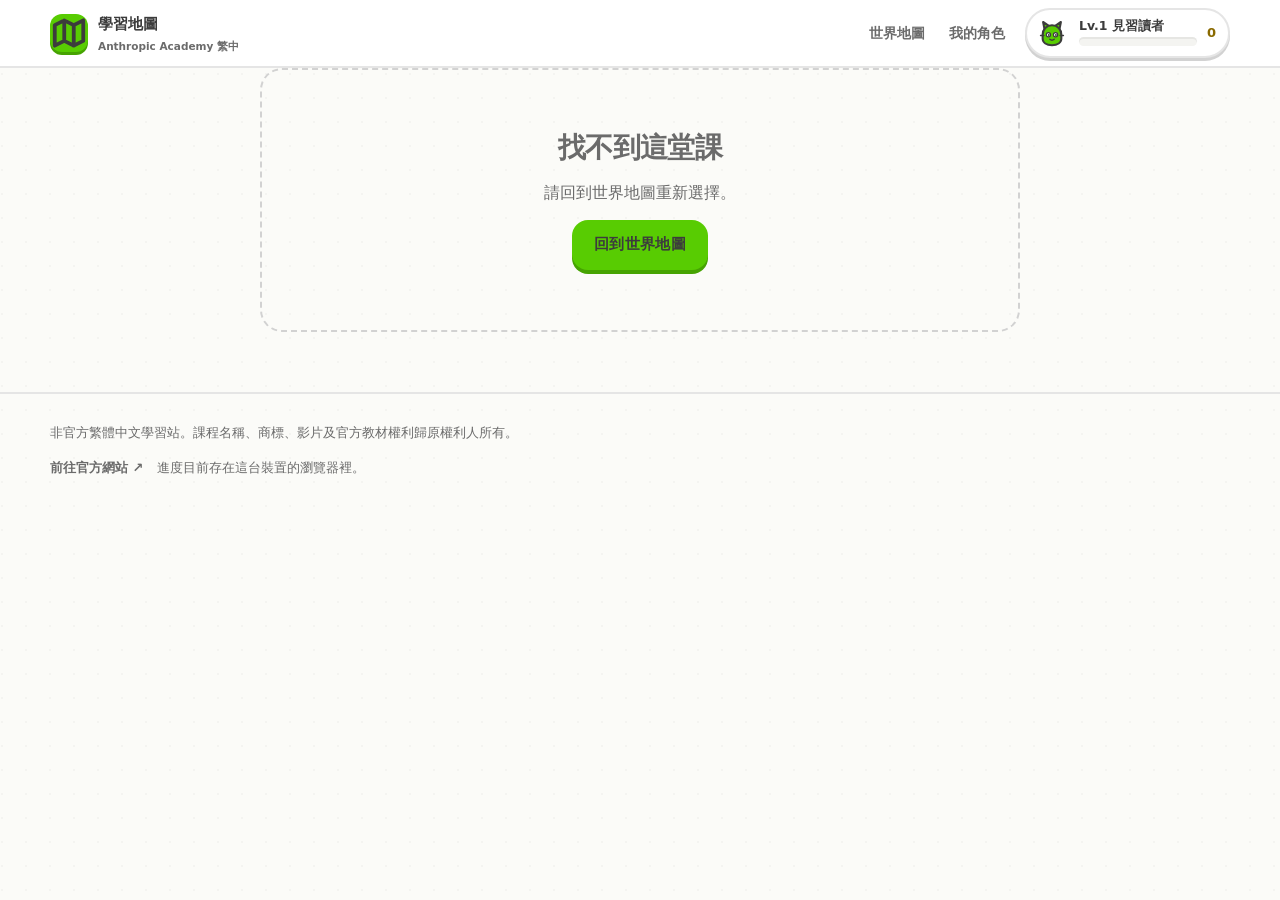
==== lesson.html @ 1c88b688 "Phase 1：遊戲化學習地圖（世界地圖 → 島嶼路徑 → 課堂卡片流） 把 Anthropic Academy 的 20 門課做成遊戲化的繁中學習系統。純靜態、 無建置流程、原生 ES module" ====
<!doctype html>
<html lang="zh-Hant">
<head>
  <meta charset="utf-8">
  <meta name="viewport" content="width=device-width, initial-scale=1">
  <title>課堂｜Anthropic Academy 繁中</title>
  <meta name="description" content="一堂課的繁體中文重點，拆成一張張卡片推進。">
  <link rel="icon" href="public/favicon.svg">
  <link rel="stylesheet" href="styles/tokens.css">
  <link rel="stylesheet" href="styles/base.css">
  <link rel="stylesheet" href="styles/ui.css">
  <link rel="stylesheet" href="styles/map.css">
</head>
<body>
  <a class="skip" href="#main">跳到主要內容</a>
  <header class="hud" id="hud"></header>

  <main id="main">
    <div class="wrap wrap--narrow">
      <div id="head"></div>
      <section class="flow" id="flow" aria-label="課堂卡片"></section>
      <section id="after"></section>
      <div id="error" hidden>
        <div class="blank">
          <h2>找不到這堂課</h2>
          <p>請回到世界地圖重新選擇。</p>
          <a class="btn" href="index.html">回到世界地圖</a>
        </div>
      </div>
    </div>
  </main>

  <footer class="foot" id="foot"></footer>

  <script src="content/courses.js"></script>
  <script src="content/catalogs.js"></script>
  <script src="content/official.js"></script>
  <script src="content/route.js"></script>
  <!-- 只有這一頁需要逐課筆記內容 -->
  <script src="content/notes.js"></script>
  <script type="module" src="app/boot-lesson.js"></script>
</body>
</html>
---- styles/tokens.css ----
/*
 * styles/tokens.css — 設計變數
 *
 * 設計概念：「桌遊紙盒」。每個可互動的東西都是一顆實體遊戲棋子——
 * 有厚度、按下去會壓縮、放在一塊印刷過的紙板上。所以幾乎每個元件都有
 * 一個 --edge（底緣厚度）而不是傳統的柔和陰影。
 *
 * ⚠ 對比度規則（這組高彩度色最容易踩的坑）
 *   #58CC02 / #FFC800 / #1CB0F6 / #CE82FF 在白底上都遠低於 AA 的 4.5:1。
 *   → 彩色只用於「填色、邊框、進度條、圖示」
 *   → 文字一律用 --ink，彩底上的文字用白色
 *   → 真的需要彩色文字時，只能用下面 *-text 那一組（全部實測 ≥4.9:1）
 */

:root {
  color-scheme: light;

  /* ── 主色：填色用 ───────────────────────────────────────── */
  --green:        #58CC02;
  --green-edge:   #46A302;   /* 底緣：主色壓暗約 18% */
  --green-soft:   #E8FCD4;
  --green-text:   #367C00;   /* 5.2:1 on white */

  --blue:         #1CB0F6;
  --blue-edge:    #1490CC;
  --blue-soft:    #DDF4FF;
  --blue-text:    #0A6E9E;   /* 5.4:1 */

  --gold:         #FFC800;
  --gold-edge:    #D9A400;
  --gold-soft:    #FFF6D6;
  --gold-text:    #8A6A00;   /* 4.9:1 */

  --coral:        #FF4B4B;
  --coral-edge:   #D93B3B;
  --coral-soft:   #FFE6E6;
  --coral-text:   #D62828;   /* 5.0:1 */

  --purple:       #CE82FF;
  --purple-edge:  #A85FD6;
  --purple-soft:  #F5E9FF;
  --purple-text:  #7B2FBE;   /* 7.1:1 */

  /* ── 彩底上的前景色 ────────────────────────────────────────
     全站規則：**彩底上的文字與圖示一律用深色，不用白色。**
     白字在這組高彩度色上全部不合格（白 on #58CC02 只有 2.09:1），
     而深墨反而過關（--ink on #58CC02 = 5.1:1、on #1CB0F6 = 4.5:1）。
     只有下面兩個「刻意壓暗」的填色才配白字。 */
  --on-tint:      var(--ink);   /* 綠／藍底上的文字 */
  --on-gold:      #4A3800;      /* 金底上的文字，7.3:1 */
  --coral-btn:    #E03131;      /* 壓暗的珊瑚，配白字 4.6:1 */
  --purple-btn:   #9B4DD6;      /* 壓暗的紫，配白字 4.7:1 */

  /* ── 中性 ──────────────────────────────────────────────── */
  --ink:          #3C3C3C;   /* 11.0:1 — 所有正文 */
  --ink-soft:     #6B6B6B;   /* 5.1:1 — 次要文字，仍過 AA */
  /* 只用於裝飾與 disabled 控制項（WCAG 1.4.3 對停用元件有豁免）。
     絕對不要拿來畫承載資訊的文字或圖示——它在白底上只有約 2:1。
     承載資訊的次要文字一律用 --ink-soft。 */
  --ink-faint:    #AFAFAF;
  --line:         #E5E5E5;
  --line-edge:    #D2D2D2;
  --bg:           #FFFFFF;
  --bg-board:     #FBFBF8;   /* 紙板底，比純白暖一點 */
  --bg-sunk:      #F4F4F1;

  /* ── 形狀 ──────────────────────────────────────────────── */
  --r-sm:   10px;
  --r:      16px;
  --r-lg:   22px;
  --r-xl:   28px;
  --r-pill: 999px;

  --edge:      4px;   /* 標準底緣厚度 */
  --edge-thin: 3px;
  --edge-thick:6px;

  --bw: 2px;          /* 描邊寬度 */

  /* ── 尺寸 ──────────────────────────────────────────────── */
  --node:      56px;
  --node-sm:   48px;
  --avatar:    46px;
  --tap:       44px;  /* 最小觸控目標 */

  /* ── 動態 ──────────────────────────────────────────────── */
  --t-fast:   120ms;
  --t:        200ms;
  --t-slow:   380ms;
  --ease:     cubic-bezier(.2, .8, .3, 1);
  --ease-pop: cubic-bezier(.34, 1.56, .64, 1);   /* 帶一點 overshoot */

  /* ── 層級 ──────────────────────────────────────────────── */
  --z-board:  1;
  --z-node:   2;
  --z-avatar: 3;
  --z-hud:    20;
  --z-sheet:  40;
  --z-toast:  60;

  /* ── 字體 ──────────────────────────────────────────────
     CJK 網頁字體動輒好幾 MB，這個站堅持零外部請求，所以走系統堆疊。
     識別度靠字重、字距與數字處理，不靠字體本身。 */
  --font: "Noto Sans TC", "PingFang TC", "Microsoft JhengHei",
          "Hiragino Sans GB", system-ui, sans-serif;
  /* 數字是這個遊戲的語言（XP、等級、x/y），給它等寬與獨立字級 */
  --font-num: ui-rounded, "SF Pro Rounded", "Segoe UI Variable Display",
              var(--font);
}

/* 紙板底紋：內嵌 data-URI，約 190 bytes，不產生任何網路請求。
   一個 24px 的點陣，透明度極低——存在感要到「幾乎看不到」的程度。 */
:root {
  --grain: url("data:image/svg+xml,%3Csvg xmlns='http://www.w3.org/2000/svg' width='24' height='24'%3E%3Ccircle cx='2' cy='2' r='1' fill='%23000' opacity='.035'/%3E%3C/svg%3E");
}
---- styles/base.css ----
/* styles/base.css — 重置與基礎排版 */

*, *::before, *::after { box-sizing: border-box; }

[hidden] { display: none !important; }

html {
  -webkit-text-size-adjust: 100%;
  scroll-behavior: smooth;
}

body {
  margin: 0;
  min-height: 100dvh;
  color: var(--ink);
  background: var(--bg-board);
  background-image: var(--grain);
  font-family: var(--font);
  font-size: 16px;
  line-height: 1.7;
  /* 遊戲介面裡誤選文字很煩，但內容區必須可選 —— 見 .selectable */
  -webkit-tap-highlight-color: transparent;
}

/* 所有數字一律等寬，否則 XP 跳動時版面會抖 */
body { font-variant-numeric: tabular-nums; }

h1, h2, h3, h4 {
  margin: 0;
  font-weight: 900;
  line-height: 1.25;
  letter-spacing: -0.02em;
}
h1 { font-size: clamp(28px, 5vw, 40px); }
h2 { font-size: clamp(22px, 3.4vw, 28px); }
h3 { font-size: 18px; }

p { margin: 0; }

a { color: inherit; text-decoration: none; }

button { font: inherit; color: inherit; }

ol, ul { margin: 0; padding: 0; list-style: none; }

img, svg { display: block; max-width: 100%; }

textarea { font: inherit; }

/* 內容文字要能選取複製 */
.selectable { user-select: text; }

/* 螢幕閱讀器專用 */
.sr-only {
  position: absolute;
  width: 1px; height: 1px;
  margin: -1px; padding: 0;
  overflow: hidden;
  clip-path: inset(50%);
  white-space: nowrap;
  border: 0;
}

/* 鍵盤焦點：一定要看得見，而且要在彩色底上也看得見。
   用雙層 outline（深色內圈 + 白色外圈）確保任何背景都有對比。 */
:focus-visible {
  outline: 3px solid var(--ink);
  outline-offset: 2px;
  border-radius: var(--r-sm);
}
.on-color:focus-visible {
  outline-color: #fff;
  box-shadow: 0 0 0 6px rgba(0, 0, 0, .35);
}

/* 跳到主要內容 */
.skip {
  position: fixed;
  top: 8px; left: 8px;
  z-index: var(--z-toast);
  padding: 10px 16px;
  border-radius: var(--r-sm);
  background: var(--ink);
  color: #fff;
  font-weight: 800;
  transform: translateY(-200%);
}
.skip:focus { transform: none; }

/* ── 減少動態效果 ────────────────────────────────────────────
   一個區塊關掉全部動態。所有資訊都另有非動態的表達方式
   （走過的路段同時是實線且較粗、完成的節點有勾、建議節點有金色外圈），
   所以關掉動畫不會失去任何訊息。 */
@media (prefers-reduced-motion: reduce) {
  html { scroll-behavior: auto; }
  *, *::before, *::after {
    animation-duration: 0.001ms !important;
    animation-iteration-count: 1 !important;
    transition-duration: 0.001ms !important;
  }
}
---- styles/ui.css ----
/*
 * styles/ui.css — 元件
 *
 * 貫穿整個站的一個規則：可互動的東西有「底緣」（box-shadow: 0 Npx 0 深色），
 * 按下去時往下位移、底緣縮到 1px。這讓每個按鈕、節點、卡片都像一顆實體棋子。
 */

/* ═══ 按鈕 ═══════════════════════════════════════════════════ */
.btn {
  --bt: var(--green);
  --be: var(--green-edge);
  position: relative;
  display: inline-flex;
  align-items: center;
  justify-content: center;
  gap: 8px;
  min-height: var(--tap);
  padding: 12px 22px;
  border: 0;
  border-radius: var(--r);
  background: var(--bt);
  /* 深墨而非白字：白字在 #58CC02 / #1CB0F6 上都不到 AA 的 4.5:1（見 tokens.css）*/
  color: var(--on-tint);
  font-weight: 900;
  font-size: 15px;
  letter-spacing: .02em;
  cursor: pointer;
  box-shadow: 0 var(--edge) 0 var(--be);
  transition: transform var(--t-fast) var(--ease),
              box-shadow var(--t-fast) var(--ease),
              filter var(--t-fast) linear;
}
.btn:hover  { filter: brightness(1.07); }
.btn:active { transform: translateY(calc(var(--edge) - 1px)); box-shadow: 0 1px 0 var(--be); }
.btn[disabled] {
  --bt: var(--bg-sunk); --be: var(--line-edge);
  color: var(--ink-faint);
  cursor: not-allowed;
  filter: none;
}
.btn[disabled]:active { transform: none; box-shadow: 0 var(--edge) 0 var(--be); }

.btn--blue   { --bt: var(--blue);       --be: var(--blue-edge); }
.btn--gold   { --bt: var(--gold);       --be: var(--gold-edge);   color: var(--on-gold); }
/* 珊瑚與紫用壓暗版填色，這樣才配得上白字 */
.btn--coral  { --bt: var(--coral-btn);  --be: #B02525;  color: #fff; }
.btn--purple { --bt: var(--purple-btn); --be: #7B35B0;  color: #fff; }
.btn--ghost  {
  --bt: var(--bg); --be: var(--line-edge);
  color: var(--ink);
  border: var(--bw) solid var(--line);
  padding: 10px 20px;
}
.btn--lg  { padding: 16px 30px; font-size: 17px; --edge: var(--edge-thick); }
.btn--sm  { min-height: 36px; padding: 8px 14px; font-size: 13px; --edge: var(--edge-thin); }
.btn--block { width: 100%; }

/* ═══ 卡片 ═══════════════════════════════════════════════════ */
.card {
  border: var(--bw) solid var(--line);
  border-radius: var(--r-lg);
  background: var(--bg);
  box-shadow: 0 var(--edge) 0 var(--line-edge);
}
.card--pad { padding: clamp(18px, 3vw, 28px); }
.card--tint { border-color: currentColor; }

/* 可點的卡片：hover 抬起、active 壓下 */
a.card, button.card { display: block; text-align: left; cursor: pointer; width: 100%;
  transition: transform var(--t) var(--ease), box-shadow var(--t) var(--ease); }
a.card:hover, button.card:hover { transform: translateY(-2px); box-shadow: 0 6px 0 var(--line-edge); }
a.card:active, button.card:active { transform: translateY(2px); box-shadow: 0 1px 0 var(--line-edge); }

/* ═══ 藥丸標籤 ═══════════════════════════════════════════════ */
.pill {
  display: inline-flex;
  align-items: center;
  gap: 5px;
  padding: 4px 11px;
  border-radius: var(--r-pill);
  background: var(--bg-sunk);
  color: var(--ink-soft);
  font-size: 12px;
  font-weight: 800;
  white-space: nowrap;
}
.pill--green  { background: var(--green-soft);  color: var(--green-text); }
.pill--blue   { background: var(--blue-soft);   color: var(--blue-text); }
.pill--gold   { background: var(--gold-soft);   color: var(--gold-text); }
.pill--coral  { background: var(--coral-soft);  color: var(--coral-text); }
.pill--purple { background: var(--purple-soft); color: var(--purple-text); }

/* ═══ HUD（每頁頂端的狀態列）══════════════════════════════════ */
.hud {
  position: sticky;
  top: 0;
  z-index: var(--z-hud);
  border-bottom: var(--bw) solid var(--line);
  background: rgba(255, 255, 255, .93);
  backdrop-filter: blur(12px);
}
.hud-in {
  width: min(1180px, 100% - 32px);
  margin-inline: auto;
  min-height: 66px;
  display: flex;
  align-items: center;
  gap: 16px;
}
.hud-brand { display: inline-flex; align-items: center; gap: 10px; font-weight: 900; }
.hud-brand .logo {
  width: 38px; height: 38px;
  display: grid; place-items: center;
  border-radius: 12px;
  background: var(--green);
  box-shadow: 0 var(--edge-thin) 0 var(--green-edge);
  color: var(--on-tint);
}
.hud-brand b { font-size: 15px; letter-spacing: -.01em; }
.hud-brand small { display: block; color: var(--ink-soft); font-size: 10.5px; font-weight: 700; }
.hud-spacer { flex: 1 1 auto; }

.hud-stat { display: inline-flex; align-items: center; gap: 7px; font-weight: 900; font-size: 14px; }
.hud-stat .ico { width: 20px; height: 20px; }
.hud-stat--xp   { color: var(--gold-text); }
.hud-stat--lv   { color: var(--purple-text); }

.hud a.hud-link { color: var(--ink-soft); font-size: 13.5px; font-weight: 800; padding: 8px 4px; }
.hud a.hud-link:hover { color: var(--green-text); }

/* 我的角色（HUD 右側）*/
.hud-me {
  display: inline-flex;
  align-items: center;
  gap: 10px;
  padding: 6px 12px 6px 8px;
  border: var(--bw) solid var(--line);
  border-radius: var(--r-pill);
  background: var(--bg);
  box-shadow: 0 var(--edge-thin) 0 var(--line-edge);
  transition: transform var(--t) var(--ease), box-shadow var(--t) var(--ease);
}
.hud-me:hover  { transform: translateY(-2px); box-shadow: 0 5px 0 var(--line-edge); }
.hud-me:active { transform: translateY(2px); box-shadow: 0 1px 0 var(--line-edge); }
.hud-me-av { width: 34px; height: 34px; flex: 0 0 auto; }
.hud-me-txt { display: grid; gap: 4px; min-width: 118px; }
.hud-me-txt b { font-size: 12.5px; font-weight: 900; line-height: 1; }
.hud-me-txt .xpbar { height: 9px; }
.hud-me-xp {
  font-family: var(--font-num);
  font-size: 13px;
  font-weight: 900;
  color: var(--gold-text);
}

@media (max-width: 760px) {
  .hud-brand small { display: none; }
  .hud a.hud-link { display: none; }
  .hud-in { gap: 10px; }
  .hud-me-txt { min-width: 0; }
  .hud-me-txt .xpbar { display: none; }
  .hud-me-xp { display: none; }
}

/* ═══ XP 進度條 ══════════════════════════════════════════════ */
.xpbar {
  position: relative;
  height: 14px;
  border-radius: var(--r-pill);
  background: var(--bg-sunk);
  box-shadow: inset 0 2px 0 rgba(0, 0, 0, .06);
  overflow: hidden;
}
.xpbar > i {
  display: block;
  height: 100%;
  width: var(--pct, 0%);
  border-radius: var(--r-pill);
  background: linear-gradient(180deg, #FFD84D, var(--gold));
  transition: width var(--t-slow) var(--ease);
}
/* 條上的高光，讓它看起來是有厚度的塑膠 */
.xpbar > i::after {
  content: '';
  position: absolute;
  inset: 2px auto auto 3px;
  height: 3px; width: calc(var(--pct, 0%) - 8px);
  border-radius: var(--r-pill);
  background: rgba(255, 255, 255, .55);
}

/* ═══ 進度環（SVG，由 JS 設定 --dash）═════════════════════════ */
.ring { display: block; transform: rotate(-90deg); }
.ring circle { fill: none; stroke-linecap: round; }
.ring .trk { stroke: var(--line); }
.ring .val { stroke: currentColor; transition: stroke-dashoffset var(--t-slow) var(--ease); }

/* ═══ 徽章貼紙 ═══════════════════════════════════════════════
   刻意做成貼紙：白色外圈、輕微旋轉、投影。已解鎖的才有顏色。 */
.sticker {
  position: relative;
  width: 78px;
  display: grid;
  justify-items: center;
  gap: 6px;
  text-align: center;
}
.sticker .disc {
  width: 62px; height: 62px;
  display: grid; place-items: center;
  border-radius: 18px;
  border: 3px solid #fff;
  background: var(--gold);
  color: var(--on-gold);
  box-shadow: 0 3px 0 var(--gold-edge), 0 6px 12px rgba(0, 0, 0, .13);
  transform: rotate(-3deg);
  transition: transform var(--t) var(--ease-pop);
}
.sticker:nth-child(even) .disc { transform: rotate(3deg); }
.sticker:hover .disc { transform: rotate(0) scale(1.06); }
.sticker b { font-size: 11.5px; font-weight: 900; line-height: 1.3; }
.sticker[data-locked="1"] .disc {
  background: var(--bg-sunk);
  color: var(--ink-soft);
  box-shadow: 0 3px 0 var(--line-edge);
}
.sticker[data-locked="1"] b { color: var(--ink-soft); }

/* ═══ Toast（+XP、升等、解鎖）═════════════════════════════════ */
.toasts {
  position: fixed;
  left: 50%; bottom: 24px;
  z-index: var(--z-toast);
  display: grid;
  gap: 8px;
  justify-items: center;
  transform: translateX(-50%);
  pointer-events: none;
}
.toast {
  display: inline-flex;
  align-items: center;
  gap: 9px;
  padding: 12px 20px;
  border-radius: var(--r-pill);
  background: var(--ink);
  color: #fff;
  font-weight: 900;
  font-size: 14.5px;
  box-shadow: 0 6px 20px rgba(0, 0, 0, .28);
  animation: toast-in var(--t-slow) var(--ease-pop) both;
}
.toast--xp    { background: var(--gold);       color: var(--on-gold); }
.toast--level { background: var(--purple-btn); color: #fff; }
.toast--badge { background: var(--blue);       color: var(--on-tint); }
@keyframes toast-in {
  from { opacity: 0; transform: translateY(14px) scale(.94); }
  to   { opacity: 1; transform: none; }
}
.toast.out { animation: toast-out var(--t) var(--ease) both; }
@keyframes toast-out { to { opacity: 0; transform: translateY(-8px); } }

/* ═══ 頁面外框 ═══════════════════════════════════════════════ */
.wrap { width: min(1180px, 100% - 32px); margin-inline: auto; }
.wrap--narrow { width: min(760px, 100% - 32px); }
.stack { display: grid; gap: 16px; }
.stack--lg { gap: 26px; }
.row { display: flex; align-items: center; gap: 10px; flex-wrap: wrap; }

.page-head { padding: clamp(26px, 5vw, 46px) 0 clamp(18px, 3vw, 26px); }
.page-head .eyebrow {
  color: var(--green-text);
  font-size: 12px;
  font-weight: 900;
  letter-spacing: .12em;
  text-transform: uppercase;
  margin-bottom: 8px;
}
.page-head .lead { margin-top: 10px; color: var(--ink-soft); font-size: 16px; }

.crumb {
  display: inline-flex; align-items: center; gap: 6px;
  color: var(--ink-soft); font-size: 13px; font-weight: 800;
  padding: 6px 0;
}
.crumb:hover { color: var(--green-text); }

footer.foot {
  margin-top: 60px;
  padding: 28px 0 44px;
  border-top: var(--bw) solid var(--line);
  color: var(--ink-soft);
  font-size: 12.5px;
}

/* ═══ 課堂卡片流 ═════════════════════════════════════════════ */
.flow { display: grid; gap: 18px; }

/* 分段進度：一格一張卡 */
.steps { display: flex; gap: 5px; }
.steps > i {
  flex: 1 1 0;
  height: 9px;
  border-radius: var(--r-pill);
  background: var(--bg-sunk);
  box-shadow: inset 0 1px 0 rgba(0, 0, 0, .06);
  transition: background var(--t) var(--ease);
}
.steps > i[data-on="1"]  { background: var(--green); }
.steps > i[data-now="1"] { background: var(--gold); }

.flow-meta { display: flex; align-items: baseline; justify-content: space-between; gap: 12px; }
.flow-meta .kind { color: var(--blue-text); font-size: 12.5px; font-weight: 900; letter-spacing: .06em; }
.flow-meta .count { color: var(--ink-soft); font-size: 13px; font-weight: 800; }

/* 卡面 */
.face {
  min-height: 320px;
  display: grid;
  align-content: start;
  gap: 14px;
  padding: clamp(22px, 4vw, 36px);
  border: var(--bw) solid var(--line);
  border-radius: var(--r-xl);
  background: var(--bg);
  box-shadow: 0 var(--edge-thick) 0 var(--line-edge);
}
.face h2 { font-size: clamp(21px, 3.2vw, 27px); }
.face p  { color: var(--ink); font-size: clamp(15px, 2vw, 16.5px); line-height: 1.85; }
.face.in { animation: face-in var(--t-slow) var(--ease) both; }
@keyframes face-in {
  from { opacity: 0; transform: translateX(var(--from, 16px)); }
  to   { opacity: 1; transform: none; }
}

/* 卡面裡的有序流程 */
.flowlist { display: grid; gap: 10px; counter-reset: fl; }
.flowlist li {
  position: relative;
  padding: 13px 16px 13px 50px;
  border: var(--bw) solid var(--line);
  border-radius: var(--r);
  background: var(--bg-board);
  font-size: 15px;
}
.flowlist li::before {
  counter-increment: fl;
  content: counter(fl);
  position: absolute;
  left: 13px; top: 12px;
  width: 25px; height: 25px;
  display: grid; place-items: center;
  border-radius: 50%;
  background: var(--blue);
  color: var(--on-tint);
  font-family: var(--font-num);
  font-size: 12.5px;
  font-weight: 900;
}

/* 誤區清單 */
.warnlist { display: grid; gap: 10px; }
.warnlist li {
  position: relative;
  padding: 13px 16px 13px 46px;
  border: var(--bw) solid var(--coral-soft);
  border-radius: var(--r);
  background: var(--coral-soft);
  color: #6B2222;
  font-size: 15px;
}
.warnlist li::before {
  content: '!';
  position: absolute;
  left: 14px; top: 12px;
  width: 22px; height: 22px;
  display: grid; place-items: center;
  border-radius: 50%;
  background: var(--coral-btn);
  color: #fff;
  font-weight: 900;
  font-size: 13px;
}

/* 例子卡：換底色，讓「這是具體例子」一眼就看得出來 */
.face--example { background: var(--blue-soft); border-color: #BCE7FB; }
.face--example p { color: #14435C; }

.flow-nav { display: flex; align-items: center; justify-content: space-between; gap: 12px; }

/* ═══ 課堂頁零件 ═════════════════════════════════════════════ */
.crumb-sep { color: var(--ink-soft); font-weight: 900; }
.lesson-en { margin-top: 8px; color: var(--blue-text); font-size: 14px; font-weight: 800; }
.lesson-meta { margin-top: 8px; color: var(--ink-soft); font-size: 12.5px; font-weight: 800; }

.done-strip {
  display: flex;
  align-items: center;
  gap: 10px;
  margin: 18px 0 0;
  padding: 13px 16px;
  border: var(--bw) solid var(--green);
  border-radius: var(--r);
  background: var(--green-soft);
  color: var(--green-text);
  font-size: 14px;
  font-weight: 900;
}
.done-strip > button { margin-left: auto; }

.selfreport { display: grid; gap: 10px; justify-items: start; margin-top: 20px; }

.official-row {
  display: flex;
  align-items: center;
  gap: 14px;
  flex-wrap: wrap;
  margin-top: 18px;
}
.official-note { color: var(--ink-soft); font-size: 12px; font-weight: 700; }

.pager { display: grid; grid-template-columns: 1fr 1fr; gap: 12px; margin-top: 22px; }
.pg {
  min-height: 84px;
  display: flex;
  flex-direction: column;
  justify-content: center;
  gap: 4px;
  padding: 15px 18px;
  border: var(--bw) solid var(--line);
  border-radius: var(--r);
  background: var(--bg);
  box-shadow: 0 var(--edge-thin) 0 var(--line-edge);
}
a.pg:hover { border-color: var(--green); background: var(--green-soft); }
a.pg:active { transform: translateY(2px); box-shadow: 0 1px 0 var(--line-edge); }
.pg-dir { color: var(--ink-soft); font-size: 11.5px; font-weight: 900; }
.pg b { font-size: 14.5px; line-height: 1.35; }
.pg-next { text-align: right; align-items: flex-end; }
.pg-empty { visibility: hidden; }
@media (max-width: 650px) {
  .pager { grid-template-columns: 1fr; }
  .pg-next { text-align: left; align-items: flex-start; }
  .pg-empty { display: none; }
}

/* ═══ 我的筆記 ═══════════════════════════════════════════════ */
.note { display: grid; gap: 10px; }
.note-head { display: flex; align-items: center; justify-content: space-between; gap: 10px; }
.note-head h3 { font-size: 16px; }
.note textarea {
  width: 100%;
  min-height: 130px;
  padding: 14px 16px;
  border: var(--bw) solid var(--line);
  border-radius: var(--r);
  background: var(--bg);
  color: var(--ink);
  font-size: 15px;
  line-height: 1.8;
  resize: vertical;
  outline: none;
}
.note textarea:focus { border-color: var(--blue); box-shadow: 0 0 0 4px var(--blue-soft); }
.note-status { color: var(--ink-soft); font-size: 12.5px; font-weight: 800; min-height: 18px; }
.note-status[data-state="saved"]  { color: var(--green-text); }
.note-status[data-state="typing"] { color: var(--ink-soft); }

/* ═══ 繼續上一堂 ═════════════════════════════════════════════ */
.resume { display: block; margin-bottom: 18px; border-color: var(--gold); box-shadow: 0 var(--edge) 0 var(--gold-edge); }
.resume:hover { box-shadow: 0 6px 0 var(--gold-edge); }
.resume:active { box-shadow: 0 1px 0 var(--gold-edge); }
.resume-in { display: flex; align-items: center; justify-content: space-between; gap: 16px; }
.resume-sub { display: block; margin-top: 4px; color: var(--ink-soft); font-size: 13px; font-weight: 800; }
.resume-go {
  flex: 0 0 auto;
  width: 44px; height: 44px;
  display: grid; place-items: center;
  border-radius: 50%;
  background: var(--gold);
  color: #4A3800;
  box-shadow: 0 var(--edge-thin) 0 var(--gold-edge);
}

.island-meta { color: var(--ink-soft); font-size: 13.5px; font-weight: 800; }

/* 建議下一步落在別座島時的指路 */
.elsewhere {
  display: flex;
  align-items: center;
  gap: 7px;
  flex-wrap: wrap;
  margin: 14px 0 0;
  padding: 11px 15px;
  border: var(--bw) solid var(--gold);
  border-radius: var(--r);
  background: var(--gold-soft);
  color: var(--gold-text);
  font-size: 13.5px;
  font-weight: 800;
}
.elsewhere svg { flex: 0 0 auto; }
.elsewhere-link { text-decoration: underline; text-underline-offset: 2px; font-weight: 900; }

/* 影片課說明：這段文案是承重結構，不是裝飾 */
.notice-video {
  display: flex;
  align-items: flex-start;
  gap: 10px;
  margin: 0 0 8px;
  padding: 13px 16px;
  border: var(--bw) dashed var(--line-edge);
  border-radius: var(--r);
  background: var(--bg);
  color: var(--ink-soft);
  font-size: 13px;
  font-weight: 800;
}
.notice-video svg { flex: 0 0 auto; margin-top: 2px; color: var(--ink-faint); }

/* ═══ 進度磚 ═════════════════════════════════════════════════ */
.stats { margin: 26px 0 8px; }
.tiles { display: grid; grid-template-columns: repeat(4, minmax(0, 1fr)); gap: 12px; }
.tile { display: grid; gap: 2px; }
.tile-v { font-family: var(--font-num); font-size: 30px; font-weight: 900; line-height: 1.1; }
.tile-v--green  { color: var(--green-text); }
.tile-v--blue   { color: var(--blue-text); }
.tile-v--gold   { color: var(--gold-text); }
.tile-v--purple { color: var(--purple-text); }
.tile-l { font-size: 13px; font-weight: 900; }
.tile-s { color: var(--ink-soft); font-size: 12px; font-weight: 800; }
@media (max-width: 760px) { .tiles { grid-template-columns: repeat(2, minmax(0, 1fr)); } }

/* ═══ 清單替代檢視 ═══════════════════════════════════════════ */
.alt { margin-top: 26px; }
.alt > summary {
  display: inline-flex; align-items: center; gap: 8px;
  padding: 10px 16px;
  border: var(--bw) solid var(--line);
  border-radius: var(--r-pill);
  background: var(--bg);
  box-shadow: 0 var(--edge-thin) 0 var(--line-edge);
  color: var(--ink-soft);
  font-size: 13.5px; font-weight: 900;
  cursor: pointer;
}
.alt > summary:hover { color: var(--ink); }
.alt-list { display: grid; gap: 8px; margin-top: 14px; }
.alt-row {
  display: grid;
  grid-template-columns: 34px minmax(0, 1fr) auto;
  align-items: center;
  gap: 12px;
  padding: 14px 16px;
  border: var(--bw) solid var(--line);
  border-radius: var(--r);
  background: var(--bg);
}
.alt-row:hover { border-color: var(--green); background: var(--green-soft); }
.alt-n { font-family: var(--font-num); color: var(--ink-soft); font-weight: 900; }
.alt-sub { display: block; margin-top: 2px; color: var(--ink-soft); font-size: 12.5px; }
.alt-pct { font-family: var(--font-num); font-weight: 900; color: var(--green-text); }

/* ═══ 空狀態 / 錯誤 ═════════════════════════════════════════ */
.blank {
  display: grid;
  gap: 14px;
  justify-items: center;
  padding: 60px 24px;
  border: var(--bw) dashed var(--line-edge);
  border-radius: var(--r-lg);
  color: var(--ink-soft);
  text-align: center;
}

/* ═══ 底部抽屉（換角色）═════════════════════════════════════ */
.sheet {
  position: fixed;
  inset: 0;
  z-index: var(--z-sheet);
  display: grid;
  place-items: end center;
  background: rgba(0, 0, 0, .38);
}
.sheet[hidden] { display: none; }
.sheet-body {
  width: min(560px, 100%);
  max-height: 86dvh;
  overflow: auto;
  padding: 22px clamp(18px, 4vw, 28px) 28px;
  border-radius: var(--r-xl) var(--r-xl) 0 0;
  background: var(--bg);
  animation: sheet-up var(--t-slow) var(--ease) both;
}
@keyframes sheet-up { from { transform: translateY(30px); } to { transform: none; } }
.sheet-grip {
  width: 44px; height: 5px;
  margin: 0 auto 16px;
  border-radius: var(--r-pill);
  background: var(--line-edge);
}
.picks { display: grid; grid-template-columns: repeat(auto-fill, minmax(84px, 1fr)); gap: 10px; }
.pick {
  display: grid;
  justify-items: center;
  gap: 6px;
  padding: 12px 6px;
  border: var(--bw) solid var(--line);
  border-radius: var(--r);
  background: var(--bg);
  box-shadow: 0 var(--edge-thin) 0 var(--line-edge);
  cursor: pointer;
  font-size: 12px;
  font-weight: 800;
}
.pick[aria-pressed="true"] {
  border-color: var(--green);
  background: var(--green-soft);
  box-shadow: 0 var(--edge-thin) 0 var(--green-edge);
}
.pick[disabled] { opacity: .45; cursor: not-allowed; }
.pick:active:not([disabled]) { transform: translateY(2px); box-shadow: 0 1px 0 var(--line-edge); }
.pick-av { width: 42px; height: 42px; }
.pick-none { width: 42px; height: 42px; display: grid; place-items: center; color: var(--ink-soft); font-size: 18px; }
.pick-need { color: var(--ink-soft); font-size: 10px; font-weight: 800; }
.swatch {
  width: 34px; height: 34px;
  border: var(--bw) solid #fff;
  border-radius: 50%;
  box-shadow: 0 2px 0 rgba(0, 0, 0, .16);
}

/* ═══ 章節頁（純影片課）═══════════════════════════════════════ */
.chapter-head { display: flex; align-items: center; gap: 12px; margin: 18px 0 12px; flex-wrap: wrap; }
.chapter-head > button { margin-left: auto; }
.chapter-list { display: grid; gap: 8px; }
.chapter-row {
  display: grid;
  grid-template-columns: auto minmax(0, 1fr) auto;
  align-items: center;
  gap: 12px;
  padding: 12px 14px;
  border: var(--bw) solid var(--line);
  border-radius: var(--r);
  background: var(--bg);
}
.chapter-row[data-done="1"] { border-color: var(--green); background: var(--green-soft); }
.chk {
  width: 30px; height: 30px;
  display: grid; place-items: center;
  border: var(--bw) solid var(--line-edge);
  border-radius: 9px;
  background: var(--bg);
  color: var(--green-text);
  cursor: pointer;
}
.chapter-row[data-done="1"] .chk { border-color: var(--green); }
.chk:active { transform: translateY(1px); }
.chapter-txt b { display: block; font-size: 14.5px; line-height: 1.4; }
.chapter-txt small { display: block; margin-top: 1px; color: var(--ink-soft); font-size: 11.5px; }

/* ═══ 我的角色頁 ═════════════════════════════════════════════ */
.block { margin-top: 40px; }
.block > h2 { margin-bottom: 6px; }
.block-sub { margin-bottom: 14px; color: var(--ink-soft); font-size: 13.5px; font-weight: 800; }

.hero { display: grid; grid-template-columns: auto minmax(0, 1fr); gap: 24px; align-items: center; }
.hero-av { width: 120px; height: 120px; }
.hero-txt { display: grid; gap: 8px; justify-items: start; }
.hero-xp { font-family: var(--font-num); font-size: 22px; font-weight: 900; color: var(--gold-text); }
.hero-next { color: var(--ink-soft); font-size: 13px; font-weight: 800; }
.hero-nums {
  grid-column: 1 / -1;
  display: grid;
  grid-template-columns: repeat(4, minmax(0, 1fr));
  gap: 12px;
  padding-top: 20px;
  border-top: var(--bw) solid var(--line);
}
.hero-num { display: grid; gap: 2px; }
.hero-num b { font-family: var(--font-num); font-size: 19px; font-weight: 900; }
.hero-num span { color: var(--ink-soft); font-size: 12px; font-weight: 800; }
@media (max-width: 760px) {
  .hero { grid-template-columns: 1fr; justify-items: center; text-align: center; }
  .hero-txt { justify-items: center; }
  .hero-nums { grid-template-columns: repeat(2, minmax(0, 1fr)); }
}

.gear-group { margin-bottom: 22px; }
.gear-group h3 { margin-bottom: 10px; font-size: 15px; }
.gear-hint { margin-bottom: 10px; color: var(--ink-soft); font-size: 12.5px; }

.badge-wall {
  display: grid;
  grid-template-columns: repeat(auto-fill, minmax(84px, 1fr));
  gap: 16px 8px;
  margin-bottom: 24px;
}
.sticker-xp { color: var(--gold-text); font-family: var(--font-num); font-size: 11px; font-weight: 900; }
.sticker[data-locked="1"] .sticker-xp { color: var(--ink-soft); }

.badge-legend { display: grid; gap: 6px; }
.badge-legend li {
  display: grid;
  grid-template-columns: minmax(0, 148px) minmax(0, 1fr);
  gap: 12px;
  padding: 9px 12px;
  border-radius: var(--r-sm);
  font-size: 13px;
}
.badge-legend li[data-got="1"] { background: var(--green-soft); }
.badge-legend li[data-got="0"] { color: var(--ink-soft); }
.badge-legend b { font-weight: 900; }
@media (max-width: 650px) { .badge-legend li { grid-template-columns: 1fr; gap: 2px; } }

.note-list { display: grid; gap: 10px; }
.note-row-in {
  display: block;
  padding: 15px 17px;
  border: var(--bw) solid var(--line);
  border-radius: var(--r);
  background: var(--bg);
  box-shadow: 0 var(--edge-thin) 0 var(--line-edge);
}
a.note-row-in:hover { border-color: var(--blue); background: var(--blue-soft); }
.note-row-head { display: flex; align-items: baseline; justify-content: space-between; gap: 12px; }
.note-row-head b { font-size: 15px; }
.note-row-when { color: var(--ink-soft); font-size: 11.5px; font-weight: 800; }
.note-row-sub { display: block; margin-top: 2px; color: var(--ink-soft); font-size: 12px; font-weight: 800; }
.note-row-body {
  margin-top: 8px;
  color: var(--ink);
  font-size: 13.5px;
  line-height: 1.75;
  white-space: pre-wrap;
  display: -webkit-box;
  -webkit-line-clamp: 4;
  -webkit-box-orient: vertical;
  overflow: hidden;
}
---- styles/map.css ----
/*
 * styles/map.css — 世界地圖與島嶼路徑
 *
 * 兩層結構：SVG 只畫路（裝飾、aria-hidden、pointer-events:none），
 * HTML 畫節點（真正的 <a>，可 Tab、可讀屏）。
 * 節點位置由 JS 以 px 寫進 --x / --y。
 */

/* ═══ 共用棋盤 ═══════════════════════════════════════════════ */
.board {
  position: relative;
  margin: 8px 0 20px;
}
.board-road {
  position: absolute;
  inset: 0;
  width: 100%; height: 100%;
  overflow: visible;
  pointer-events: none;
}
.board-road path { fill: none; stroke-linecap: round; }
/* 路是雙描邊的：底下一條粗的當「路基」，上面一條細的當「路面」 */
.board-road .bed  { stroke: var(--line); stroke-width: 11; }
.board-road .top  { stroke: var(--line-edge); stroke-width: 5; stroke-dasharray: 11 10; }
.board-road .top[data-walked="1"] { stroke: var(--green); stroke-dasharray: none; }
/* 影片路線：點狀，是「這段路不在本站走」的視覺訊號 */
.board-road .top[data-video="1"] { stroke-dasharray: 2 9; stroke-width: 5; }

.board-nodes { position: relative; z-index: var(--z-node); }
.board-nodes > li {
  position: absolute;
  left: var(--x); top: var(--y);
  transform: translateX(-50%);
}

/* ═══ 節點（一顆棋子）════════════════════════════════════════ */
.node {
  display: grid;
  justify-items: center;
  gap: 7px;
  width: 132px;
  cursor: pointer;
}
.node-disc {
  position: relative;
  width: var(--node); height: var(--node);
  display: grid; place-items: center;
  border: 3px solid #fff;
  border-radius: 50%;
  background: var(--bg-sunk);
  color: var(--ink-soft);
  font-family: var(--font-num);
  font-size: 15px;
  font-weight: 900;
  box-shadow: 0 var(--edge) 0 var(--line-edge), 0 5px 10px rgba(0, 0, 0, .08);
  transition: transform var(--t) var(--ease-pop), box-shadow var(--t) var(--ease);
}
.node:hover  .node-disc { transform: translateY(-3px); }
.node:active .node-disc { transform: translateY(3px); box-shadow: 0 1px 0 var(--line-edge); }

.node-label {
  max-width: 128px;
  color: var(--ink-soft);
  font-size: 11.5px;
  font-weight: 800;
  line-height: 1.35;
  text-align: center;
  display: -webkit-box;
  -webkit-line-clamp: 2;
  -webkit-box-orient: vertical;
  overflow: hidden;
}

.node-label small {
  display: block;
  margin-top: 2px;
  color: var(--ink-soft);
  font-size: 10.5px;
  font-weight: 800;
}

/* 章節節點（影片課用）：圓角方形，形狀本身就是「這是一個章節不是一堂課」的訊號 */
.node[data-kind="section"] .node-disc { border-radius: 17px; }

/* ── 狀態 ── */
.node[data-state="done"] .node-disc {
  background: var(--green);
  color: var(--on-tint);
  box-shadow: 0 var(--edge) 0 var(--green-edge), 0 5px 10px rgba(70, 163, 2, .22);
}
/* 影片課的完成是自我回報，用空心勾而不是實心勾——本站無法驗證，不假裝驗證了 */
.node[data-state="done"][data-kind="section"] .node-disc {
  background: var(--bg);
  color: var(--green-text);
  border-color: var(--green);
  box-shadow: 0 var(--edge) 0 var(--green-edge);
}
.node[data-state="done"] .node-label { color: var(--ink); }

.node[data-state="now"] .node-disc {
  background: var(--bg);
  color: var(--gold-text);
  box-shadow: 0 0 0 4px var(--gold), 0 var(--edge) 0 var(--gold-edge), 0 6px 14px rgba(217, 164, 0, .3);
  animation: node-pulse 2.6s var(--ease) infinite;
}
.node[data-state="now"] .node-label { color: var(--ink); font-weight: 900; }
@keyframes node-pulse {
  0%, 100% { box-shadow: 0 0 0 4px var(--gold), 0 var(--edge) 0 var(--gold-edge), 0 6px 14px rgba(217, 164, 0, .30); }
  50%      { box-shadow: 0 0 0 8px var(--gold-soft), 0 var(--edge) 0 var(--gold-edge), 0 6px 14px rgba(217, 164, 0, .18); }
}

.node[data-state="ahead"] .node-disc { opacity: .55; }
.node[data-state="ahead"] .node-label { color: var(--ink-soft); }

/* 節點上的小圖示 */
.node-disc svg { width: 26px; height: 26px; }

/* 跳關提示（點了「尚早」的節點才出現）*/
.hint {
  position: absolute;
  left: 50%; top: calc(var(--node) + 6px);
  z-index: var(--z-hud);
  width: 232px;
  padding: 14px;
  border: var(--bw) solid var(--gold);
  border-radius: var(--r);
  background: var(--bg);
  box-shadow: 0 var(--edge) 0 var(--gold-edge), 0 10px 24px rgba(0, 0, 0, .16);
  transform: translateX(-50%);
  text-align: left;
}
.hint p { font-size: 13px; margin-bottom: 10px; }
.hint .row { gap: 8px; }

/* ═══ 路段標題（課程名）══════════════════════════════════════ */
.board-bands { position: relative; z-index: var(--z-node); }
.band {
  position: absolute;
  left: 0; top: var(--y);
  width: 100%;
  display: flex;
  align-items: center;
  gap: 12px;
}
.band::before, .band::after {
  content: '';
  flex: 1 1 auto;
  height: var(--bw);
  background: var(--line);
  border-radius: var(--r-pill);
}
.band-chip {
  flex: 0 0 auto;
  max-width: min(74%, 460px);
  display: inline-flex;
  align-items: center;
  gap: 9px;
  padding: 9px 18px;
  border: var(--bw) solid var(--line);
  border-radius: var(--r-pill);
  background: var(--bg);
  box-shadow: 0 var(--edge-thin) 0 var(--line-edge);
  font-size: 13.5px;
  font-weight: 900;
}
.band-chip .n {
  font-family: var(--font-num);
  color: var(--ink-soft);
  font-size: 12px;
}
.band-chip .band-count { color: var(--ink-soft); font-size: 12px; font-weight: 800; }
.band[data-done="1"] .band-chip { border-color: var(--green); background: var(--green-soft); box-shadow: 0 var(--edge-thin) 0 var(--green-edge); }
.band[data-video="1"] .band-chip { border-style: dashed; }

/* ═══ 腳色棋子 ═══════════════════════════════════════════════ */
.token {
  position: absolute;
  left: var(--x); top: var(--y);
  z-index: var(--z-avatar);
  width: var(--avatar); height: var(--avatar);
  /* 站在節點「上面」而不是蓋住它 */
  transform: translate(-50%, -86%);
  pointer-events: none;
  transition: left var(--t-slow) var(--ease), top var(--t-slow) var(--ease);
}
.token svg { width: 100%; height: 100%; overflow: visible; }
.token-bob { animation: bob 3.2s ease-in-out infinite; }
@keyframes bob { 0%, 100% { transform: translateY(0); } 50% { transform: translateY(-3px); } }
/* 投影：讓棋子看起來真的站在紙板上 */
.token::after {
  content: '';
  position: absolute;
  left: 50%; bottom: -5px;
  width: 26px; height: 7px;
  border-radius: 50%;
  background: rgba(0, 0, 0, .18);
  filter: blur(1.5px);
  transform: translateX(-50%);
}

/* ═══ 世界地圖 ═══════════════════════════════════════════════
   島的位置寫在 CSS（用 nth-child），因為只有 5 座、需要美術手感。
   JS 讀 offsetLeft/Top 來畫連接路線，所以兩種版面共用同一段 JS。 */
.world {
  position: relative;
  /* width/max-width 是必要的：aspect-ratio 搭配 min-height 時，瀏覽器會反推出寬度
     （min-height 620 × 3/4.6 = 404px），在窄視窗下會撐破版面造成橫向捲動。
     明確鎖住寬度之後，min-height 只影響高度。 */
  width: 100%;
  max-width: 100%;
  aspect-ratio: 16 / 9;
  min-height: 460px;
  margin: 10px 0 24px;
  border: var(--bw) solid var(--line);
  border-radius: var(--r-xl);
  background:
    radial-gradient(120% 90% at 50% 0%, #F2FBFF 0%, transparent 60%),
    var(--bg);
  background-image: var(--grain), radial-gradient(120% 90% at 50% 0%, #F2FBFF 0%, transparent 60%);
  box-shadow: 0 var(--edge-thick) 0 var(--line-edge);
  overflow: hidden;
}
.world-road { position: absolute; inset: 0; width: 100%; height: 100%; pointer-events: none; }
.world-road path {
  fill: none;
  stroke: var(--line-edge);
  stroke-width: 4;
  stroke-linecap: round;
  stroke-dasharray: 3 11;
}
.world-road path[data-walked="1"] { stroke: var(--green); stroke-dasharray: 8 8; }

.isle {
  position: absolute;
  left: var(--x); top: var(--y);
  z-index: 2;
  width: 152px;
  display: grid;
  justify-items: center;
  gap: 8px;
  transform: translate(-50%, -50%);
  text-align: center;
}
.isle-disc {
  position: relative;
  width: 92px; height: 92px;
  display: grid; place-items: center;
  /* 每座島用不同的不規則圓角，看起來像形狀不同的島 */
  border: 3px solid #fff;
  box-shadow: 0 5px 0 var(--tint-edge), 0 10px 20px rgba(0, 0, 0, .13);
  background: var(--tint);
  color: var(--on-tint);
  font-family: var(--font-num);
  font-weight: 900;
  font-size: 19px;
  transition: transform var(--t) var(--ease-pop), box-shadow var(--t) var(--ease);
}
.isle:hover  .isle-disc { transform: translateY(-4px) scale(1.04); box-shadow: 0 8px 0 var(--tint-edge), 0 14px 26px rgba(0, 0, 0, .16); }
.isle:active .isle-disc { transform: translateY(3px); box-shadow: 0 2px 0 var(--tint-edge); }
.isle-name { font-size: 15px; font-weight: 900; color: var(--ink); }
.isle-sub  { font-size: 11.5px; font-weight: 800; color: var(--ink-soft); }
/* 進度環在島的外側，底下是接近白色的紙板——用白色描邊等於看不見。
   改用深墨，既看得清楚，也和整站「墨線描邊」的造型語言一致。 */
.isle .ring { position: absolute; inset: -9px; width: calc(100% + 18px); height: calc(100% + 18px); color: var(--ink); }

.isle[data-tint="green"]  { --tint: var(--green);  --tint-edge: var(--green-edge); }
.isle[data-tint="blue"]   { --tint: var(--blue);   --tint-edge: var(--blue-edge); }
.isle[data-tint="gold"]   { --tint: var(--gold);   --tint-edge: var(--gold-edge); }
.isle[data-tint="coral"]  { --tint: var(--coral);  --tint-edge: var(--coral-edge); }
.isle[data-tint="purple"] { --tint: var(--purple); --tint-edge: var(--purple-edge); }
.isle[data-tint="gold"] .isle-disc { color: var(--on-gold); }

/* 島形：不規則圓角，每座不同 */
.isle:nth-of-type(1) .isle-disc { border-radius: 52% 48% 42% 58% / 56% 44% 56% 44%; }
.isle:nth-of-type(2) .isle-disc { border-radius: 44% 56% 58% 42% / 46% 58% 42% 54%; }
.isle:nth-of-type(3) .isle-disc { border-radius: 58% 42% 48% 52% / 42% 52% 48% 58%; }
.isle:nth-of-type(4) .isle-disc { border-radius: 46% 54% 52% 48% / 58% 42% 58% 42%; }
.isle:nth-of-type(5) .isle-disc { border-radius: 50% 50% 44% 56% / 48% 56% 44% 52%; }

/* 島的位置 —— 寬版：左下往右上的鋸齒 */
.isle:nth-of-type(1) { --x: 14%; --y: 68%; }
.isle:nth-of-type(2) { --x: 34%; --y: 30%; }
.isle:nth-of-type(3) { --x: 55%; --y: 73%; }
.isle:nth-of-type(4) { --x: 72%; --y: 29%; }
.isle:nth-of-type(5) { --x: 89%; --y: 65%; }

/* 進站時島依序彈出，一次編排好的載入動畫勝過散落各處的微互動 */
.isle { animation: isle-in var(--t-slow) var(--ease-pop) both; }
.isle:nth-of-type(1) { animation-delay: 40ms; }
.isle:nth-of-type(2) { animation-delay: 110ms; }
.isle:nth-of-type(3) { animation-delay: 180ms; }
.isle:nth-of-type(4) { animation-delay: 250ms; }
.isle:nth-of-type(5) { animation-delay: 320ms; }
@keyframes isle-in {
  from { opacity: 0; transform: translate(-50%, -50%) scale(.72); }
  to   { opacity: 1; transform: translate(-50%, -50%) scale(1); }
}

/* pK–12 路徑地標：小一點，明確不是島 */
.landmark {
  position: absolute;
  left: 55%; top: 30%;
  z-index: 2;
  width: 128px;
  display: grid; justify-items: center; gap: 6px;
  transform: translate(-50%, -50%);
  text-align: center;
}
.landmark .flag {
  width: 46px; height: 46px;
  display: grid; place-items: center;
  border: var(--bw) dashed var(--gold-edge);
  border-radius: var(--r);
  background: var(--gold-soft);
  color: var(--gold-text);
}
.landmark span { font-size: 11px; font-weight: 800; color: var(--ink-soft); }

/* 世界地圖：窄版改成直向鋸齒 */
@media (max-width: 820px) {
  .world { aspect-ratio: 3 / 4.6; min-height: 620px; }
  .isle { width: 128px; }
  .isle-disc { width: 76px; height: 76px; font-size: 16px; }
  .isle:nth-of-type(1) { --x: 28%; --y: 11%; }
  .isle:nth-of-type(2) { --x: 71%; --y: 29%; }
  .isle:nth-of-type(3) { --x: 27%; --y: 48%; }
  .isle:nth-of-type(4) { --x: 72%; --y: 67%; }
  .isle:nth-of-type(5) { --x: 30%; --y: 87%; }
  .landmark { left: 27%; top: 62%; width: 104px; }
}

/* ═══ 回到我的位置 ═══════════════════════════════════════════ */
.locate {
  position: fixed;
  right: 18px; bottom: 20px;
  z-index: var(--z-hud);
}
.locate[hidden] { display: none; }
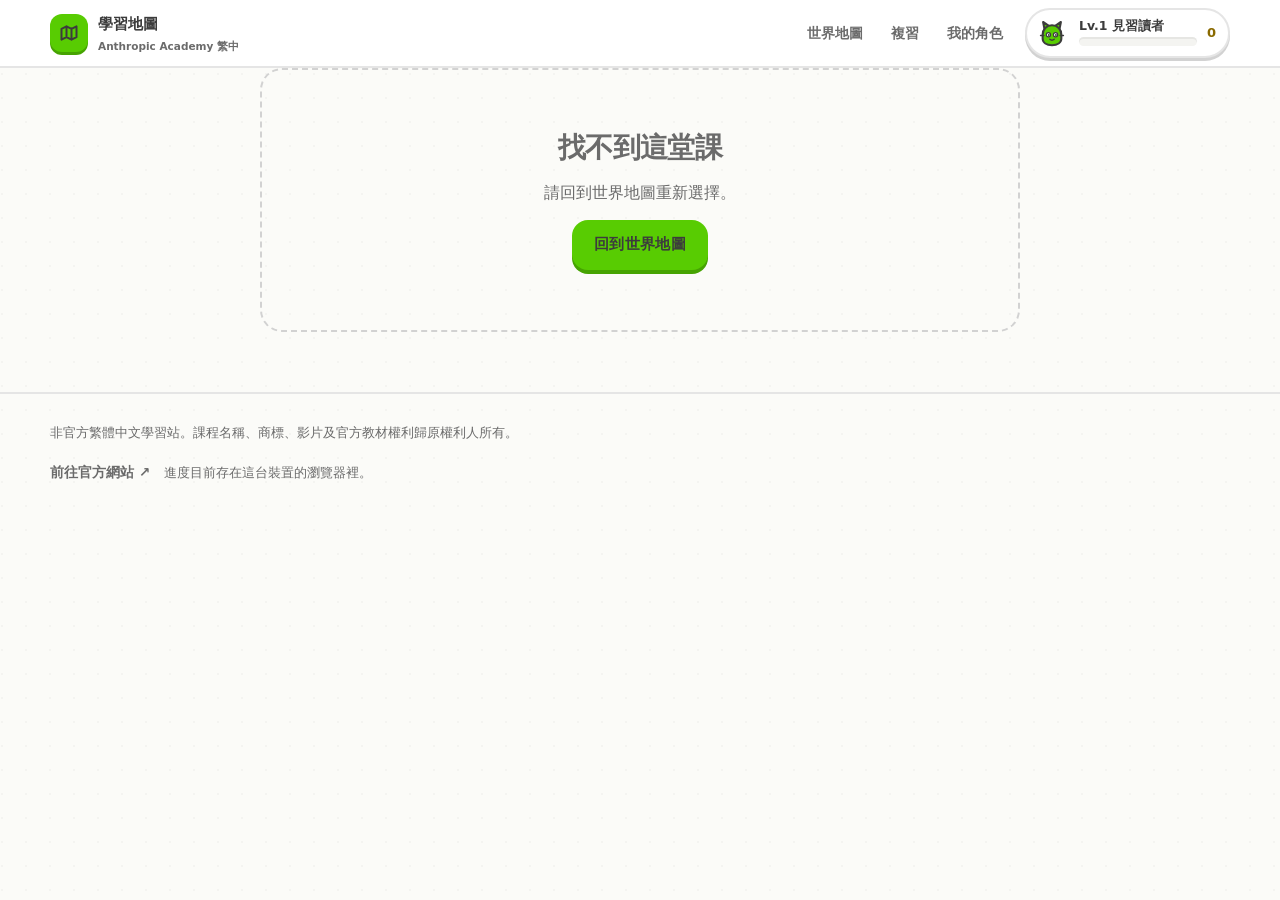
==== commit 3ca39138: "把 content/notes.js 按課程拆成 15 個檔案 原本 154 堂筆記全擠在一個 393 KB 的檔案裡。改某一門課就要動那個檔案， 所以不可能有兩個人（或兩個代理）同時改不同課程——一" ====
--- a/lesson.html
+++ b/lesson.html
@@ -36,8 +36,24 @@
   <script src="content/catalogs.js"></script>
   <script src="content/official.js"></script>
   <script src="content/route.js"></script>
-  <!-- 只有這一頁需要逐課筆記內容 -->
-  <script src="content/notes.js"></script>
+  <!-- 逐課筆記：一門課一個檔案。只有這一頁和 review.html 需要載入。
+       拆檔的理由是「改某一門課不會碰到其他課」，順序不影響結果
+       （每個檔案都是 Object.assign 進同一個物件）。這裡照建議路線排。 -->
+  <script src="content/notes/claude-101.js"></script>
+  <script src="content/notes/ai-fluency-framework-foundations.js"></script>
+  <script src="content/notes/ai-capabilities-and-limitations.js"></script>
+  <script src="content/notes/introduction-to-claude-cowork.js"></script>
+  <script src="content/notes/claude-code-101.js"></script>
+  <script src="content/notes/introduction-to-agent-skills.js"></script>
+  <script src="content/notes/introduction-to-subagents.js"></script>
+  <script src="content/notes/claude-code-in-action.js"></script>
+  <script src="content/notes/claude-platform-101.js"></script>
+  <script src="content/notes/ai-fluency-for-educators.js"></script>
+  <script src="content/notes/ai-fluency-for-students.js"></script>
+  <script src="content/notes/teaching-ai-fluency.js"></script>
+  <script src="content/notes/ai-fluency-for-nonprofits.js"></script>
+  <script src="content/notes/ai-fluency-for-small-businesses.js"></script>
+  <script src="content/notes/ai-fluency-for-builders.js"></script>
   <script type="module" src="app/boot-lesson.js"></script>
 </body>
 </html>
--- a/styles/ui.css
+++ b/styles/ui.css
@@ -6,6 +6,15 @@
  */
 
 /* ═══ 按鈕 ═══════════════════════════════════════════════════ */
+/* 按鈕與麵包屑裡的圖示一律不得伸縮，文字一律不得斷行。
+   少了這兩條，中文標籤會被圖示擠成一個字寬、逐字垂直排列，
+   按鈕高度就爆掉（實測 44px → 101px）。 */
+.btn > svg, .crumb > svg, .pill > svg, .quiz-verdict-head > svg,
+.hud-stat > svg, .teach-skip > svg, .notice-video > svg, .elsewhere > svg {
+  flex: 0 0 auto;
+}
+.btn > span, .crumb > span, .teach-skip > span { flex: 0 1 auto; }
+
 .btn {
   --bt: var(--green);
   --be: var(--green-edge);
@@ -16,6 +25,7 @@
   gap: 8px;
   min-height: var(--tap);
   padding: 12px 22px;
+  white-space: nowrap;
   border: 0;
   border-radius: var(--r);
   background: var(--bt);
@@ -51,9 +61,12 @@
   border: var(--bw) solid var(--line);
   padding: 10px 20px;
 }
-.btn--lg  { padding: 16px 30px; font-size: 17px; --edge: var(--edge-thick); }
-.btn--sm  { min-height: 36px; padding: 8px 14px; font-size: 13px; --edge: var(--edge-thin); }
+.btn--lg  { min-height: 54px; padding: 15px 30px; font-size: 17px; --edge: var(--edge-thick); }
+/* 小尺寸按鈕仍然要滿足 44px 的最小觸控目標——視覺上小，可點範圍不能小 */
+.btn--sm  { min-height: var(--tap); padding: 9px 15px; font-size: 13.5px; --edge: var(--edge-thin); }
 .btn--block { width: 100%; }
+/* 標籤太長時允許換行的例外（例如「已標記為看完（取消）」）*/
+.btn--wrap { white-space: normal; }
 
 /* ═══ 卡片 ═══════════════════════════════════════════════════ */
 .card {
@@ -107,7 +120,7 @@
   align-items: center;
   gap: 16px;
 }
-.hud-brand { display: inline-flex; align-items: center; gap: 10px; font-weight: 900; }
+.hud-brand { display: inline-flex; align-items: center; gap: 10px; min-height: var(--tap); font-weight: 900; }
 .hud-brand .logo {
   width: 38px; height: 38px;
   display: grid; place-items: center;
@@ -125,8 +138,15 @@
 .hud-stat--xp   { color: var(--gold-text); }
 .hud-stat--lv   { color: var(--purple-text); }
 
-.hud a.hud-link { color: var(--ink-soft); font-size: 13.5px; font-weight: 800; padding: 8px 4px; }
+.hud a.hud-link {
+  display: inline-flex; align-items: center;
+  min-height: var(--tap);
+  padding: 0 6px;
+  color: var(--ink-soft); font-size: 13.5px; font-weight: 800;
+  white-space: nowrap;
+}
 .hud a.hud-link:hover { color: var(--green-text); }
+.hud a.hud-link[aria-current="page"] { color: var(--ink); }
 
 /* 我的角色（HUD 右側）*/
 .hud-me {
@@ -280,8 +300,9 @@
 
 .crumb {
   display: inline-flex; align-items: center; gap: 6px;
-  color: var(--ink-soft); font-size: 13px; font-weight: 800;
-  padding: 6px 0;
+  min-height: var(--tap);          /* 觸控目標 */
+  color: var(--ink-soft); font-size: 13.5px; font-weight: 800;
+  white-space: nowrap;
 }
 .crumb:hover { color: var(--green-text); }
 
@@ -421,12 +442,12 @@
 
 .pager { display: grid; grid-template-columns: 1fr 1fr; gap: 12px; margin-top: 22px; }
 .pg {
-  min-height: 84px;
+  min-height: 72px;
   display: flex;
   flex-direction: column;
   justify-content: center;
-  gap: 4px;
-  padding: 15px 18px;
+  gap: 3px;
+  padding: 13px 16px;
   border: var(--bw) solid var(--line);
   border-radius: var(--r);
   background: var(--bg);
@@ -442,6 +463,299 @@
   .pager { grid-template-columns: 1fr; }
   .pg-next { text-align: left; align-items: flex-start; }
   .pg-empty { display: none; }
+}
+
+/* ═══ 練習 ═══════════════════════════════════════════════════
+   底部回饋條是固定的，所以 .quiz 要留出等高的下方留白，
+   否則最後一個選項會被條蓋住。 */
+.quiz { padding-bottom: calc(var(--quiz-bar-h, 168px) + 28px); }
+
+.quiz-top {
+  display: flex;
+  align-items: center;
+  gap: 14px;
+  width: min(760px, 100% - 32px);
+  margin: 18px auto 22px;
+}
+.quiz-quit {
+  flex: 0 0 auto;
+  width: var(--tap); height: var(--tap);
+  display: grid; place-items: center;
+  border-radius: 50%;
+  color: var(--ink-soft);
+}
+.quiz-quit:hover { color: var(--ink); background: var(--bg-sunk); }
+.quiz-progress { flex: 1 1 auto; height: 16px; }
+.quiz-progress > i { background: linear-gradient(180deg, #7BE334, var(--green)); }
+
+.quiz-prompt { font-size: clamp(20px, 3.2vw, 26px); margin-bottom: 6px; outline: none; }
+.quiz-passage {
+  margin: 14px 0 4px;
+  padding: 16px 18px;
+  border: var(--bw) solid var(--blue-soft);
+  border-radius: var(--r);
+  background: var(--blue-soft);
+  color: #14435C;
+  font-size: 15.5px;
+  line-height: 1.8;
+}
+.quiz-answer { margin-top: 20px; }
+
+/* ── 單選 ── */
+.opts { display: grid; gap: 10px; }
+.opt {
+  display: grid;
+  grid-template-columns: auto minmax(0, 1fr);
+  align-items: center;
+  gap: 12px;
+  width: 100%;
+  padding: 15px 17px;
+  border: var(--bw) solid var(--line);
+  border-radius: var(--r);
+  background: var(--bg);
+  box-shadow: 0 var(--edge-thin) 0 var(--line-edge);
+  text-align: left;
+  font-size: 15px;
+  line-height: 1.7;
+  cursor: pointer;
+  transition: transform var(--t-fast) var(--ease), border-color var(--t-fast), background var(--t-fast);
+}
+.opt:hover:not(:disabled) { border-color: var(--blue); background: var(--blue-soft); }
+.opt:active:not(:disabled) { transform: translateY(2px); box-shadow: 0 1px 0 var(--line-edge); }
+.opt[data-sel="1"] { border-color: var(--blue); background: var(--blue-soft); box-shadow: 0 var(--edge-thin) 0 var(--blue-edge); }
+.opt:disabled { cursor: default; }
+.opt[data-mark="right"] { border-color: var(--green); background: var(--green-soft); box-shadow: 0 var(--edge-thin) 0 var(--green-edge); }
+.opt[data-mark="wrong"] { border-color: var(--coral-btn); background: var(--coral-soft); box-shadow: 0 var(--edge-thin) 0 #B02525; }
+.opt-key {
+  width: 26px; height: 26px;
+  display: grid; place-items: center;
+  border: var(--bw) solid var(--line);
+  border-radius: 8px;
+  color: var(--ink-soft);
+  font-family: var(--font-num);
+  font-size: 12px;
+  font-weight: 900;
+}
+.opt[data-sel="1"] .opt-key { border-color: var(--blue); color: var(--blue-text); }
+.opt[data-mark="right"] .opt-key { border-color: var(--green); color: var(--green-text); }
+.opt[data-mark="wrong"] .opt-key { border-color: var(--coral-btn); color: var(--coral-text); }
+@media (max-width: 650px) { .opt-key { display: none; } .opt { grid-template-columns: 1fr; } }
+
+/* ── 配對 ── */
+.match { display: grid; grid-template-columns: minmax(0, 1fr) minmax(0, 1.4fr); gap: 10px; }
+.match-col { display: grid; gap: 10px; align-content: start; }
+.mchip {
+  padding: 13px 15px;
+  border: var(--bw) solid var(--line);
+  border-radius: var(--r);
+  background: var(--bg);
+  box-shadow: 0 var(--edge-thin) 0 var(--line-edge);
+  text-align: left;
+  font-size: 14px;
+  line-height: 1.65;
+  cursor: pointer;
+  transition: border-color var(--t-fast), background var(--t-fast), opacity var(--t);
+}
+.mchip--l { font-weight: 900; }
+.mchip:hover { border-color: var(--blue); }
+.mchip[data-sel="1"] { border-color: var(--blue); background: var(--blue-soft); box-shadow: 0 var(--edge-thin) 0 var(--blue-edge); }
+.mchip[data-mark="wrong"] { border-color: var(--coral-btn); background: var(--coral-soft); animation: shake .32s var(--ease); }
+.mchip[data-done="1"] {
+  border-color: var(--green);
+  background: var(--green-soft);
+  color: var(--green-text);
+  box-shadow: none;
+  opacity: .62;
+  cursor: default;
+}
+@keyframes shake {
+  0%,100% { transform: translateX(0); }
+  25% { transform: translateX(-5px); }
+  75% { transform: translateX(5px); }
+}
+@media (max-width: 650px) { .match { grid-template-columns: 1fr; } .match-col:first-child { order: 0; } }
+
+/* ── 排序 ── */
+.ord { display: grid; gap: 12px; }
+.ord-slots { display: grid; gap: 8px; min-height: 8px; }
+.ord-sep { color: var(--ink-soft); font-size: 12.5px; font-weight: 800; text-align: center; padding: 2px 0; }
+.ord-pool { display: grid; gap: 8px; }
+.ord-row {
+  display: grid;
+  grid-template-columns: auto minmax(0, 1fr);
+  align-items: center;
+  gap: 11px;
+  width: 100%;
+  padding: 12px 15px;
+  border: var(--bw) solid var(--line);
+  border-radius: var(--r);
+  background: var(--bg);
+  box-shadow: 0 var(--edge-thin) 0 var(--line-edge);
+  text-align: left;
+  font-size: 14px;
+  line-height: 1.65;
+  cursor: pointer;
+}
+.ord-row:hover { border-color: var(--blue); }
+.ord-row:active { transform: translateY(2px); box-shadow: 0 1px 0 var(--line-edge); }
+.ord-row--pool { background: var(--bg-sunk); }
+.ord-row[data-mark="right"] { border-color: var(--green); background: var(--green-soft); }
+.ord-row[data-mark="wrong"] { border-color: var(--coral-btn); background: var(--coral-soft); }
+.ord-n {
+  width: 25px; height: 25px;
+  display: grid; place-items: center;
+  border-radius: 50%;
+  background: var(--blue);
+  color: var(--on-tint);
+  font-family: var(--font-num);
+  font-size: 12px;
+  font-weight: 900;
+}
+.ord-row--pool .ord-n { background: var(--line); color: var(--ink-soft); }
+
+/* ── 底部回饋條 ── */
+.quiz-bar {
+  position: fixed;
+  left: 0; right: 0; bottom: 0;
+  z-index: var(--z-hud);
+  border-top: var(--bw) solid var(--line);
+  background: var(--bg);
+  transition: background var(--t) var(--ease), border-color var(--t) var(--ease);
+}
+.quiz-bar[data-state="correct"] { background: var(--green-soft); border-color: var(--green); }
+.quiz-bar[data-state="wrong"]   { background: var(--coral-soft); border-color: var(--coral-btn); }
+.quiz-bar-in {
+  display: flex;
+  align-items: center;
+  justify-content: space-between;
+  gap: 20px;
+  padding: 16px 0 20px;
+}
+.quiz-verdict { min-width: 0; display: grid; gap: 6px; }
+.quiz-verdict-head { display: flex; align-items: center; gap: 9px; font-size: 17px; font-weight: 900; }
+.quiz-bar[data-state="correct"] .quiz-verdict-head { color: var(--green-text); }
+.quiz-bar[data-state="wrong"]   .quiz-verdict-head { color: var(--coral-text); }
+.quiz-explain {
+  color: var(--ink);
+  font-size: 13.5px;
+  line-height: 1.75;
+  white-space: pre-wrap;
+  max-height: 168px;
+  overflow: auto;
+}
+.quiz-requeue { color: var(--ink-soft); font-size: 12.5px; font-weight: 800; }
+.quiz-action { flex: 0 0 auto; min-width: 132px; }
+@media (max-width: 650px) {
+  .quiz-bar-in { flex-direction: column; align-items: stretch; gap: 12px; }
+  .quiz-action { width: 100%; }
+  /* 手機螢幕矮，回饋條不能吃掉半個畫面——說明文字自己捲 */
+  .quiz-explain { max-height: 30dvh; }
+  /* 回饋條最多佔 62% 視窗高，剩下的空間留給題目 */
+  .quiz-bar { max-height: 62dvh; overflow: auto; }
+}
+
+/* ── 練習結束 ── */
+.done-card { display: grid; gap: 16px; justify-items: center; text-align: center; padding: 34px 22px; }
+.done-card .big { font-family: var(--font-num); font-size: 46px; font-weight: 900; color: var(--green-text); }
+.done-stats { display: flex; gap: 22px; flex-wrap: wrap; justify-content: center; }
+.done-stat { display: grid; gap: 2px; }
+.done-stat b { font-family: var(--font-num); font-size: 21px; font-weight: 900; }
+.done-stat span { color: var(--ink-soft); font-size: 12px; font-weight: 800; }
+
+/* ═══ 教學卡（練習前的短說明）════════════════════════════════ */
+/* 教學卡導覽：左＝退，右＝進，位置與方向永遠對應。
+   「跳過教學」不放在左邊——它是往前跳，跟左邊代表的方向相反。 */
+.teach-nav { display: flex; align-items: center; justify-content: space-between; gap: 12px; margin-top: 6px; }
+.teach-nav .btn { min-width: 120px; }
+.teach-skip {
+  display: inline-flex; align-items: center; gap: 6px;
+  min-height: var(--tap);
+  padding: 0 10px;
+  border: 0; background: none; cursor: pointer;
+  color: var(--ink-soft); font-size: 13.5px; font-weight: 900;
+  white-space: nowrap;
+}
+.teach-skip:hover { color: var(--green-text); }
+.teach-list { display: grid; gap: 12px; }
+.teach-item { padding: 14px 16px; border: var(--bw) solid var(--line); border-radius: var(--r); background: var(--bg-board); }
+.teach-item b { display: block; font-size: 15px; margin-bottom: 4px; }
+.teach-item p { color: var(--ink); font-size: 14px; line-height: 1.8; }
+
+/* 一句話重點：整堂課最先看到、字級最大的一行 */
+.tldr {
+  margin-bottom: 4px;
+  padding: 14px 16px;
+  border-left: 4px solid var(--green);
+  border-radius: 0 var(--r) var(--r) 0;
+  background: var(--green-soft);
+  color: #1F4A00;
+  font-size: clamp(16px, 2.4vw, 18px);
+  font-weight: 900;
+  line-height: 1.7;
+}
+
+/* 清單型補充：那些本來被硬塞進句子裡的列舉 */
+.teach-items { display: grid; gap: 5px; margin-top: 8px; }
+.teach-items li {
+  position: relative;
+  padding-left: 16px;
+  color: var(--ink);
+  font-size: 13.5px;
+  line-height: 1.75;
+}
+.teach-items li::before {
+  content: '';
+  position: absolute;
+  left: 3px; top: 10px;
+  width: 5px; height: 5px;
+  border-radius: 50%;
+  background: var(--green);
+}
+
+/* ═══ 複習入口 ═══════════════════════════════════════════════ */
+.review-card {
+  display: flex;
+  align-items: center;
+  justify-content: space-between;
+  gap: 16px;
+  margin-bottom: 18px;
+  border-color: var(--purple);
+  box-shadow: 0 var(--edge) 0 var(--purple-edge);
+}
+.review-card:hover { box-shadow: 0 6px 0 var(--purple-edge); }
+.review-card:active { box-shadow: 0 1px 0 var(--purple-edge); }
+.review-go {
+  flex: 0 0 auto;
+  width: 44px; height: 44px;
+  display: grid; place-items: center;
+  border-radius: 50%;
+  background: var(--purple-btn);
+  color: #fff;
+  box-shadow: 0 var(--edge-thin) 0 #7B35B0;
+}
+.review-sub { display: block; margin-top: 4px; color: var(--ink-soft); font-size: 13px; font-weight: 800; }
+
+/* 熟練度總覽：讓間隔重複是看得見、可解釋的，而不是一個黑盒子 */
+.srs-list { display: grid; gap: 6px; }
+.srs-row {
+  display: grid;
+  grid-template-columns: auto minmax(0, 1fr) auto;
+  align-items: center;
+  gap: 12px;
+  padding: 10px 14px;
+  border: var(--bw) solid var(--line);
+  border-radius: var(--r-sm);
+  background: var(--bg);
+}
+.srs-bars { display: flex; gap: 3px; }
+.srs-bars > i { width: 6px; height: 18px; border-radius: 3px; background: var(--line); }
+.srs-bars > i[data-on="1"] { background: var(--green); }
+.srs-txt b { display: block; font-size: 13.5px; }
+.srs-txt small { display: block; color: var(--ink-soft); font-size: 11.5px; font-weight: 700; }
+.srs-when { color: var(--ink-soft); font-size: 12px; font-weight: 800; white-space: nowrap; }
+@media (max-width: 650px) {
+  .srs-row { grid-template-columns: auto minmax(0, 1fr); }
+  .srs-when { grid-column: 2; }
 }
 
 /* ═══ 我的筆記 ═══════════════════════════════════════════════ */
@@ -484,23 +798,28 @@
 
 .island-meta { color: var(--ink-soft); font-size: 13.5px; font-weight: 800; }
 
-/* 建議下一步落在別座島時的指路 */
+/* 建議下一步落在別座島時的指路。
+   整條做成可點的連結，而不是在句子中間塞一個 23px 高的小連結——
+   這是一個明確的導覽動作，該有一個大方的觸控目標。 */
 .elsewhere {
   display: flex;
   align-items: center;
-  gap: 7px;
-  flex-wrap: wrap;
+  gap: 9px;
+  min-height: var(--tap);
   margin: 14px 0 0;
-  padding: 11px 15px;
+  padding: 12px 16px;
   border: var(--bw) solid var(--gold);
   border-radius: var(--r);
   background: var(--gold-soft);
+  box-shadow: 0 var(--edge-thin) 0 var(--gold-edge);
   color: var(--gold-text);
   font-size: 13.5px;
   font-weight: 800;
 }
-.elsewhere svg { flex: 0 0 auto; }
-.elsewhere-link { text-decoration: underline; text-underline-offset: 2px; font-weight: 900; }
+a.elsewhere:hover { box-shadow: 0 5px 0 var(--gold-edge); transform: translateY(-1px); }
+a.elsewhere:active { box-shadow: 0 1px 0 var(--gold-edge); transform: translateY(2px); }
+.elsewhere > svg { flex: 0 0 auto; }
+.elsewhere-go { margin-left: auto; flex: 0 0 auto; }
 
 /* 影片課說明：這段文案是承重結構，不是裝飾 */
 .notice-video {
@@ -646,10 +965,10 @@
 }
 .chapter-row[data-done="1"] { border-color: var(--green); background: var(--green-soft); }
 .chk {
-  width: 30px; height: 30px;
+  width: var(--tap); height: var(--tap);
   display: grid; place-items: center;
   border: var(--bw) solid var(--line-edge);
-  border-radius: 9px;
+  border-radius: 11px;
   background: var(--bg);
   color: var(--green-text);
   cursor: pointer;
